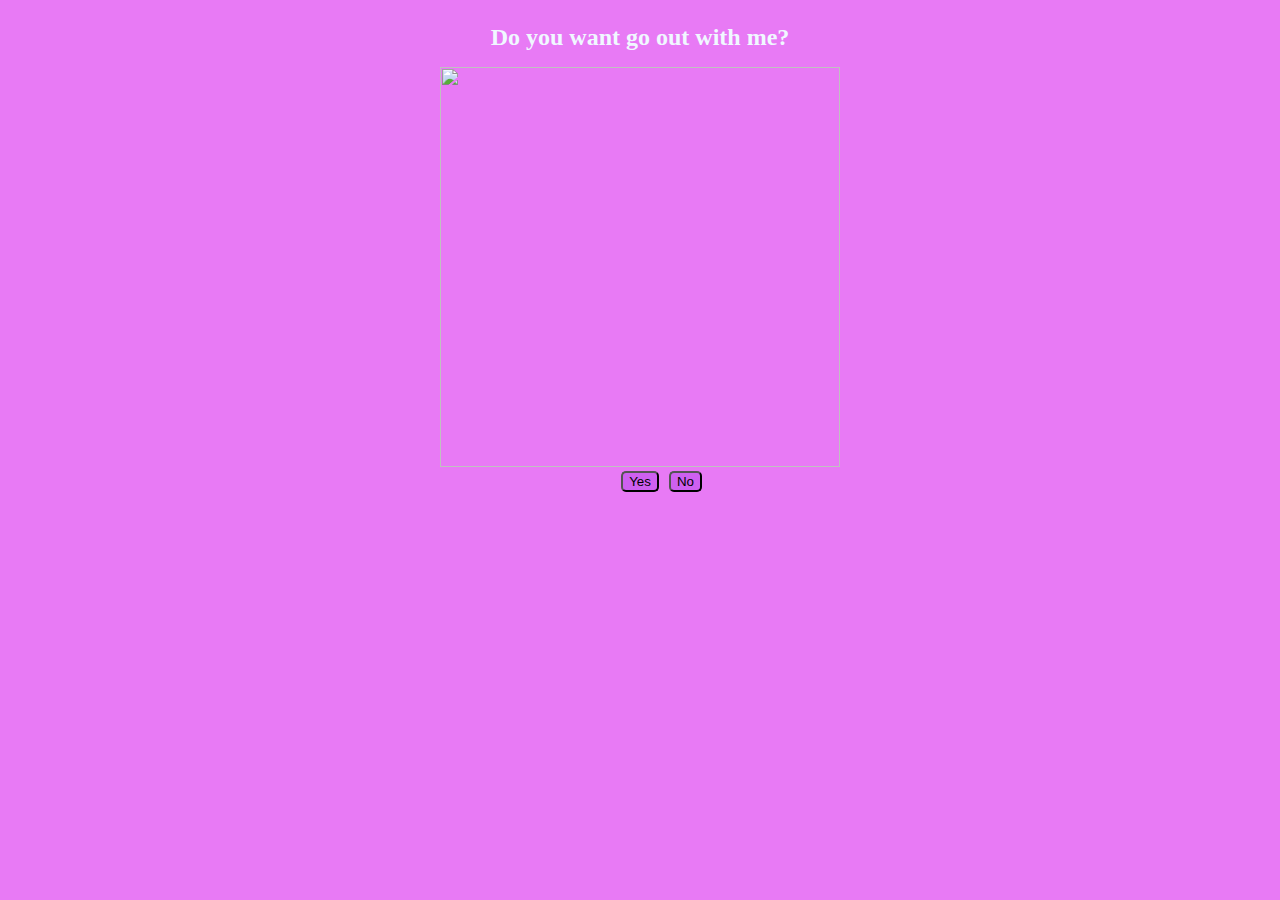
==== index.html @ 898b0d03 "Add files via upload" ====
<!DOCTYPE html>
<html lang="en">
<head>
    <meta charset="UTF-8">
    <meta name="viewport" content="width=device-width, initial-scale=1.0">
    <title>Do you want to go out with me</title>
    <style>
        *{
            background-color: rgb(232, 122, 245);
        }
        
        
        
        .container{
            display: flex;
            justify-content: center;
            align-items: center;
            flex-direction: column;
        }
        #noButton{
            position: absolute;
            transition: 0.5s;
            margin-left: 10px ;
        }
        h1{
            font-size: x-large;
            color: aliceblue;
        }
        
        img{
            height: 400px;
            width: 400px;
        }
        
        
        button{
            border-radius: 5px;
            background-color: rgb(206, 96, 240);
            /* margin: 20px; */
        }
    </style>
</head>
<body>
    

    <div class="container">
        <h1>Do you want go out with me?</h1>
        <div class="image">
            <img src="https://media1.giphy.com/media/v1.Y2lkPTc5MGI3NjExcDdtZ2JiZDR0a3lvMWF4OG8yc3p6Ymdvd3g2d245amdveDhyYmx6eCZlcD12MV9pbnRlcm5hbF9naWZfYnlfaWQmY3Q9cw/cLS1cfxvGOPVpf9g3y/giphy.gif" alt="">
        </div>
        <div class="button">
            <button id="yesbutton" onclick="nextPage()">Yes</button>
            <button id="noButton" onmouseover="moveButton()" onclick="moveButton">No</button>
            <script>
                function nextPage() {
                    window.location.href = "yes.html";
                }
                
                function moveButton() {
                    var x = Math.random() * (window.innerWidth - document.getElementById('noButton').offsetWidth);
                    var y = Math.random() * (window.innerHeight - document.getElementById('noButton').offsetHeight);
                    document.getElementById('noButton').style.left = `${x}px`;
                    document.getElementById('noButton').style.top = `${y}px`;
                }
                
            </script>
        </div>
    </div>

</body>
</html>
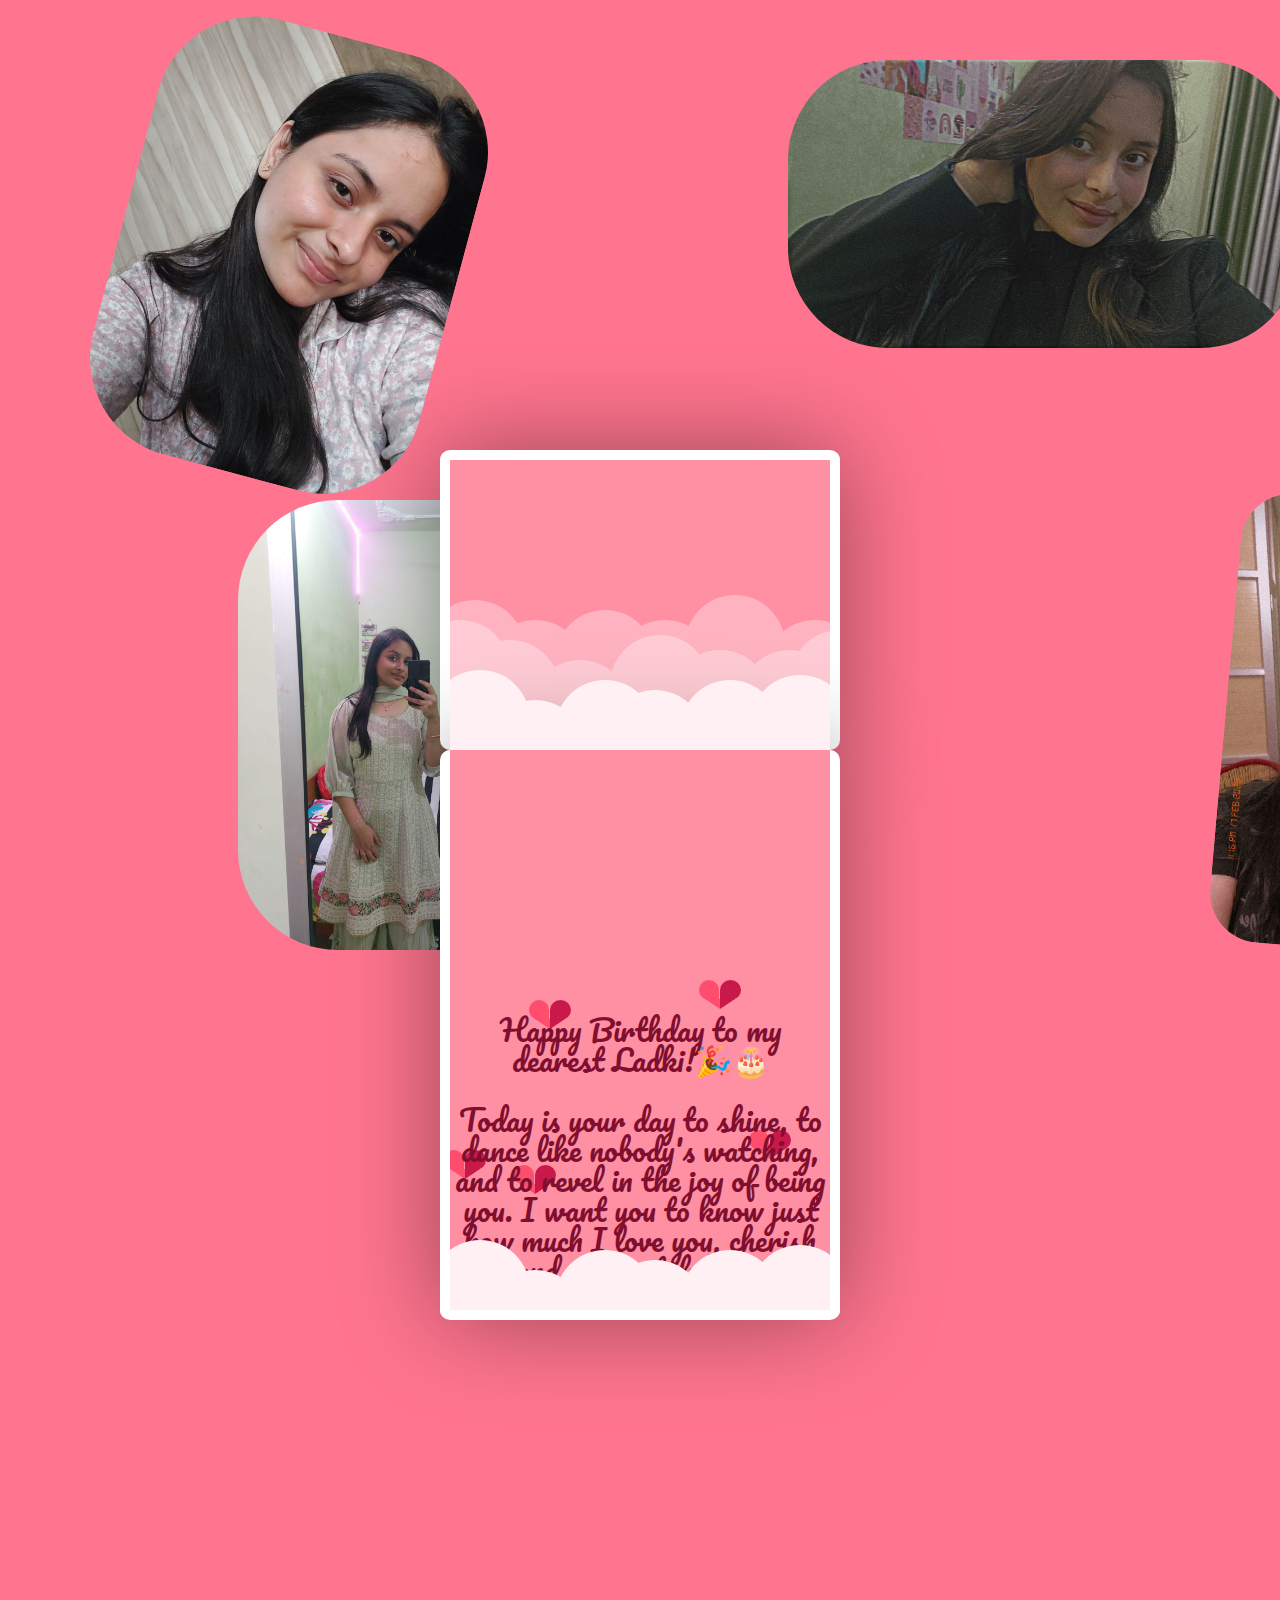
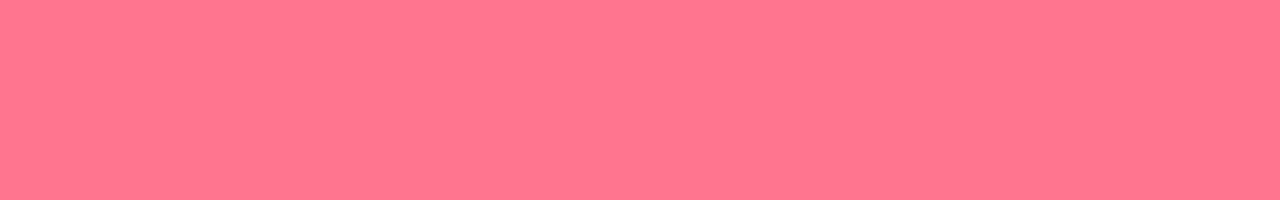
==== commit a880e67c: "Add files via upload" ====
--- a/index.html
+++ b/index.html
@@ -1,71 +1,104 @@
 <!DOCTYPE html>
 <html lang="en">
+
 <head>
     <meta charset="UTF-8">
     <meta name="viewport" content="width=device-width, initial-scale=1.0">
-    <title>Do you want to go out with me</title>
-    <style>
-        *{
-            background-color: rgb(232, 122, 245);
-        }
+    <link rel="stylesheet" href="styles.css">
+    <title>Happy Birthday Ladki!</title>
+</head>
+
+
+<body>
+
+    <div class="images">
+        <img src="image6.jpg" alt="" class="images" id="image1">
+        <img src="IMG-20231227-WA0003.jpg" alt="" class="images" id="image2">
+        <img src="IMG-20240226-WA0005.jpg" alt="" class="images" id="image3">
+        <img src="IMG-20240328-WA0002.jpg" alt="" class="images" id="image4">
+        <img src="IMG-20240328-WA0003.jpg" alt="" class="images" id="image5">
+    </div>
+   
+    <div class="happy-birthday">
+
         
-        
-        
-        .container{
-            display: flex;
-            justify-content: center;
-            align-items: center;
-            flex-direction: column;
-        }
-        #noButton{
-            position: absolute;
-            transition: 0.5s;
-            margin-left: 10px ;
-        }
-        h1{
-            font-size: x-large;
-            color: aliceblue;
-        }
-        
-        img{
-            height: 400px;
-            width: 400px;
-        }
-        
-        
-        button{
-            border-radius: 5px;
-            background-color: rgb(206, 96, 240);
-            /* margin: 20px; */
-        }
-    </style>
-</head>
-<body>
+       
+        <div class="birthday-card">
+           
+            <div class="clouds"></div>
+            <div class="hearts">
+                <div class="heartOne">
+                    <div class="left-side"></div>
+                    <div class="right-side"></div>
+                </div>
+                <div class="heartTwo">
+                    <div class="left-side"></div>
+                    <div class="right-side"></div>
+                </div>
+                <div class="heartThree">
+                    <div class="left-side"></div>
+                    <div class="right-side"></div>
+                </div>
+                <div class="heartFour">
+                    <div class="left-side"></div>
+                    <div class="right-side"></div>
+                </div>
+                <div class="heartFive">
+                    <div class="left-side"></div>
+                    <div class="right-side"></div>
+                </div>
+            </div>
+
+            
+
+            <div class="text">
+                <span>
+                    Happy Birthday Day! <br><br> Samridhi Sharma 👸🏻🎂
+                </span>
+            </div>
+        </div>
+
+
+        <div class="happy-birthday1">
+       
+            <div class="birthday-card1">
+               
+                <div class="clouds1"></div>
+                <div class="hearts">
+                    <div class="heartOne">
+                        <div class="left-side"></div>
+                        <div class="right-side"></div>
+                    </div>
+                    <div class="heartTwo">
+                        <div class="left-side"></div>
+                        <div class="right-side"></div>
+                    </div>
+                    <div class="heartThree">
+                        <div class="left-side"></div>
+                        <div class="right-side"></div>
+                    </div>
+                    <div class="heartFour">
+                        <div class="left-side"></div>
+                        <div class="right-side"></div>
+                    </div>
+                    <div class="heartFive">
+                        <div class="left-side"></div>
+                        <div class="right-side"></div>
+                    </div>
+                </div>
     
+                
+    
+                <div class="note">
+                    <span>
+                        Happy Birthday to my dearest Ladki!🎉🎂 <br><br>Today is your day to shine, to dance like nobody's watching, and to revel in the joy of being you. I want you to know just how much I love you, cherish you, and am grateful for your presence in my life. Here's to celebrating you and our incredible friendship! 💃🎈<br><br> Love you always!
+                    </span>
+                </div>
+            </div>
 
-    <div class="container">
-        <h1>Do you want go out with me?</h1>
-        <div class="image">
-            <img src="https://media1.giphy.com/media/v1.Y2lkPTc5MGI3NjExcDdtZ2JiZDR0a3lvMWF4OG8yc3p6Ymdvd3g2d245amdveDhyYmx6eCZlcD12MV9pbnRlcm5hbF9naWZfYnlfaWQmY3Q9cw/cLS1cfxvGOPVpf9g3y/giphy.gif" alt="">
-        </div>
-        <div class="button">
-            <button id="yesbutton" onclick="nextPage()">Yes</button>
-            <button id="noButton" onmouseover="moveButton()" onclick="moveButton">No</button>
-            <script>
-                function nextPage() {
-                    window.location.href = "yes.html";
-                }
-                
-                function moveButton() {
-                    var x = Math.random() * (window.innerWidth - document.getElementById('noButton').offsetWidth);
-                    var y = Math.random() * (window.innerHeight - document.getElementById('noButton').offsetHeight);
-                    document.getElementById('noButton').style.left = `${x}px`;
-                    document.getElementById('noButton').style.top = `${y}px`;
-                }
-                
-            </script>
-        </div>
     </div>
 
+    <script src="main.js"></script>
 </body>
+
 </html>--- a/styles.css
+++ b/styles.css
@@ -0,0 +1,316 @@
+@import url('https://fonts.googleapis.com/css2?family=Pacifico&display=swap');
+
+
+* {
+    padding: 0;
+    margin: 0;
+    box-sizing: border-box;
+}
+
+body {
+    height: 200vh;
+    
+    background-color: #ff758f;
+    font-family: 'Pacifico', cursive;
+}
+
+.happy-birthday{
+    display: flex;
+    flex-direction: column;
+    align-items: center;
+    justify-content: center;
+}
+
+.images{
+    display: flex;
+    flex-wrap: nowrap;
+    position: relative;
+}
+
+#image1{
+    border-radius: 100px;
+    width: auto;
+    height: 50vh;
+    top: 30px;
+    left: 120px;
+    rotate: 15deg;
+
+}
+
+#image2{
+    border-radius: 100px;
+    width: auto;
+    height: 50vh;
+    top: 500px;
+    left: -100px;
+
+}
+
+
+
+#image3{
+    border-radius: 50px;
+    width: auto;
+    height: 50vh;
+    top: 500px;
+    left: 550px;
+    rotate: 5deg;
+
+}
+#image4{
+    border-radius: 100px;
+    width: auto;
+    height: 32vh;
+
+    top: 60px;
+    left: -140px;
+
+}
+
+#image5{
+    border-radius: 100px;
+    width: auto;
+    height: 40vh;
+    margin-bottom: 40px;
+    top: 110px;
+    left: -30px;
+    rotate: 30deg;
+
+}
+
+.birthday-card {
+    position: relative;
+    width: 400px;
+    height: 300px;
+    background-color: #ff8fa3;
+    overflow: hidden;
+    border: 10px solid white;
+    border-bottom: none;
+    border-radius: 10px;
+    box-shadow: 0 0 100px rgba(0, 0, 0, .4);
+}
+
+.birthday-card::before {
+    content: '';
+    position: absolute;
+    background-color: #ffb3c1;
+    width: 100px;
+    height: 100px;
+    border-radius: 50%;
+    top: 140px;
+    left: -25px;
+    box-shadow: 60px 20px #ffb3c1, 
+                130px 10px #ffb3c1, 190px 20px #ffb3c1, 
+                260px -5px #ffb3c1, 340px 20px #ffb3c1;
+    
+}
+
+.birthday-card::after {
+    content: '';
+    position: absolute;
+    background-color: #ffccd5;
+    width: 100px;
+    height: 100px;
+    border-radius: 50%;
+    top: 160px;
+    left: -40px;
+    box-shadow: 50px 20px #ffccd5, 120px 40px #ffccd5, 200px 15px #ffccd5, 
+                260px 30px #ffccd5, 330px 30px #ffccd5, 380px 10px #ffccd5;
+}
+
+.clouds {
+    position: absolute;
+    width: 100px;
+    height: 100px;
+    border-radius: 50%;
+    z-index: 5;
+    top: 210px;
+    left: -20px;
+    background-color: #fff0f3;
+    box-shadow: 55px 30px #fff0f3, 125px 10px #fff0f3, 175px 20px #fff0f3, 
+                250px 10px #fff0f3, 320px 5px #fff0f3, 380px 10px #fff0f3;
+}
+
+.hearts {
+    position: absolute;
+    z-index: 2;
+}
+
+.heartOne {
+    position: absolute;
+    left: 100px;
+    top: 250px;
+    animation: up 4s linear forwards 1s;
+}
+
+.right-side::after, .right-side::before {
+    content: "";
+    position: absolute;
+    transform-origin: left;
+    animation: move 1s ease infinite;
+}
+
+.left-side::after, .left-side::before {
+    content: "";
+    position: absolute;
+    transform-origin: right;
+    animation: move 1s ease infinite;
+}
+
+@keyframes move {
+    0%, 100% {
+        transform: rotateY(0);
+    }
+    50% {
+        transform: rotateY(-45deg);
+    }
+}
+
+.right-side::before {
+    border-radius: 50% 50% 50% 0;
+    width: 21px;
+    height: 20px;
+    background-color: #c9184a;
+    left: -0.26px;
+}
+
+.right-side::after {
+    height: 0;
+    width: 0;
+    border-bottom: 10px solid transparent;
+    border-left: 15px solid #c9184a;
+    top: 19px;
+    left: -0.26px;
+}
+
+.left-side::before {
+    border-radius: 50% 50% 0 50%;
+    width: 20px;
+    height: 20px;
+    background-color: #ff4d6d;
+    left: -20.7px;
+}
+
+.left-side::after {
+    height: 0;
+    width: 0;
+    border-bottom: 10px solid transparent;
+    border-right: 15px solid #ff4d6d;
+    top: 19px;
+    left: -15px;
+}
+
+@keyframes up {
+    0% {
+        transform: translateY(0);
+    }
+    100% {
+        transform: translateY(-200px);
+    }
+}
+
+.heartTwo {
+    position: absolute;
+    left: 270px;
+    top: 230px;
+    animation: up 3s linear forwards 1.8s;
+}
+
+.heartThree {
+    position: absolute;
+    left: 85px;
+    top: 415px;
+    animation: up 5s linear forwards 3s;
+}
+
+.heartFour {
+    position: absolute;
+    left: 320px;
+    top: 380px;
+    animation: upTwo 9s linear forwards 3.5s;
+}
+
+@keyframes upTwo {
+    0% {
+        transform: translateY(0);
+    }
+    100% {
+        transform: translateY(-450px);
+    }
+}
+
+.heartFive {
+    position: absolute;
+    left: 15px;
+    top: 400px;
+    animation: upTwo 13s linear forwards 4.5s;
+}
+
+.text {
+    position: absolute;
+    color: #800f2f;
+    font-size: 30px;
+    line-height: 1;
+    text-align: center;
+    width: 380px;
+    z-index: 3;
+    top: 270px;
+    animation: up 1s ease forwards;
+    transition: .3s;
+}
+
+.hover {
+    color: #fff;
+    text-align: center;
+}
+
+.text:hover::before {
+    content: "Remember not eat too much cake - you're sweet enough already.";
+}
+
+.text:hover span {
+    display: none;
+}
+
+.note{
+    position: absolute;
+    color: #800f2f;
+    font-size: 30px;
+    line-height: 1;
+    text-align: center;
+    width: 380px;
+    z-index: 3;
+    top: 265px;
+    animation: up 1s ease forwards;
+    transition: .3s;
+    padding-bottom: 10px;
+}
+
+
+
+.birthday-card1{
+    position: relative;
+    width: 400px;
+    height: 570px;
+    background-color: #ff8fa3;
+    overflow: hidden;
+    border: 10px solid white;
+    border-radius: 10px;
+    box-shadow: 0 0 100px rgba(0, 0, 0, .4);
+    border-top: none;
+}
+
+
+.clouds1{
+    position: absolute;
+    width: 100px;
+    height: 100px;
+    border-radius: 50%;
+    z-index: 5;
+    top: 490px;
+    left: -20px;
+    background-color: #fff0f3;
+    box-shadow: 55px 30px #fff0f3, 125px 10px #fff0f3, 175px 20px #fff0f3, 
+                250px 10px #fff0f3, 320px 5px #fff0f3, 380px 10px #fff0f3;
+}
+
